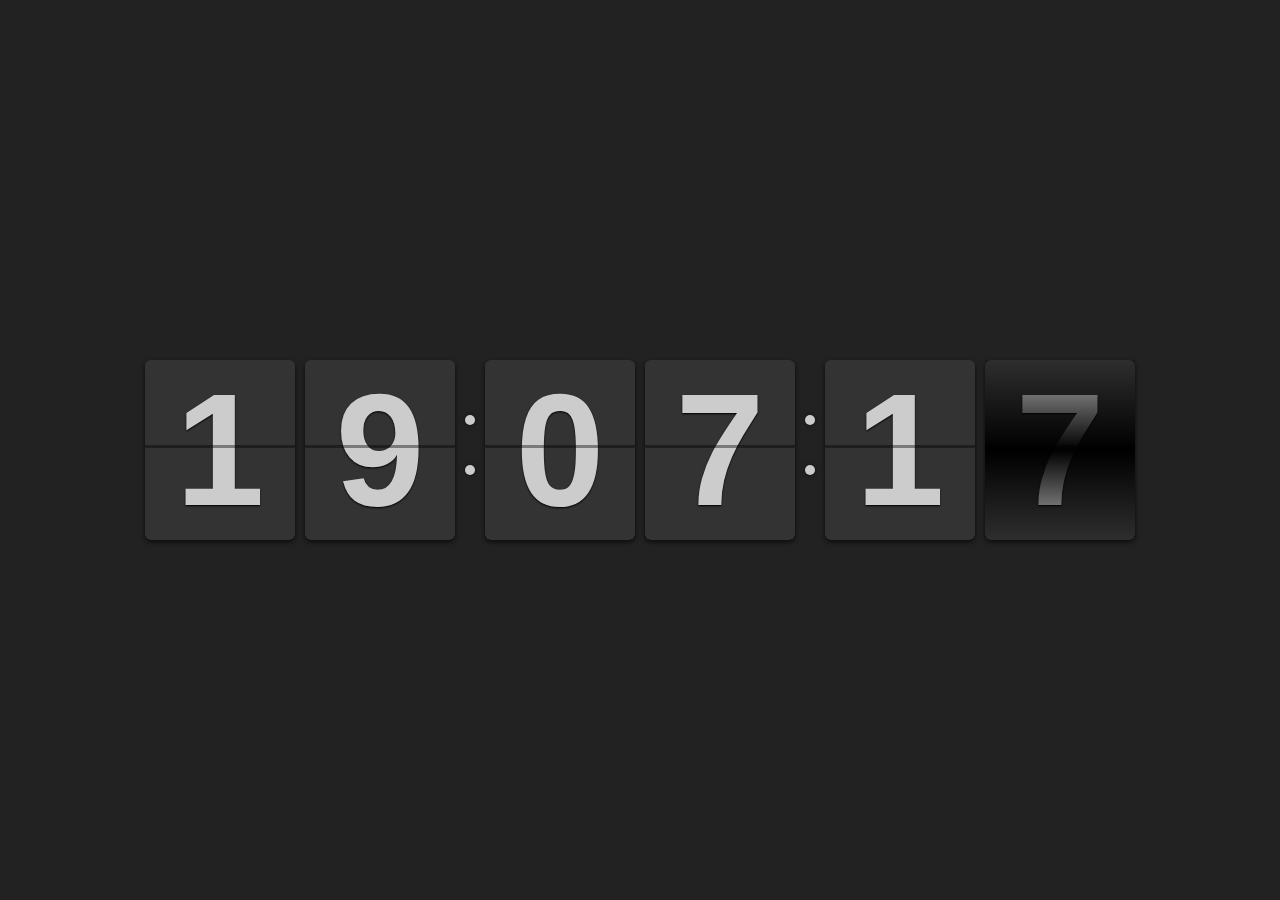
==== index.html @ b405a9a5 "'init'" ====
<!DOCTYPE html>
<html lang="en">
<head>
    <meta charset="UTF-8">
    <meta http-equiv="X-UA-Compatible" content="IE=edge">
    <meta name="viewport" content="width=device-width, initial-scale=1.0">
    <link rel="stylesheet" href="assets/flipclock.css">
    <title>Countdown</title>
    <style>
        * {
            margin: 0;
            padding: 0;
        }
        body {
            display: flex;
            justify-content: center;
            align-items: center;
            min-height: 100vh;
            background-color: #222;
        }
        .clock {
            width: auto;
        }
        @media only screen and (min-width: 1024px) {
            .flip-clock-wrapper ul {
            width: 150px;
            height: 180px;
            }
            .flip-clock-wrapper ul li a div div.inn {
                font-size: 160px;
                line-height: 180px;
            }
            .flip-clock-wrapper ul li a div.up:after {
                top: 85px;
            }
            .flip-clock-divider {
                height: 180px;
            }
            .flip-clock-dot.top {
                top: 60px;
            }
            .flip-clock-dot.bottom {
                bottom: 60px;
            }
        }
        
        .flip-clock-dot {
            background-color: #ccc;
        }
        .flip-clock-meridium a {
            color: #ccc;
        }

    </style>
</head>
<body>

    <div>
        <audio autoplay loop>
            <source src="audio/tichtock.mp3" type="audio/mpeg">
            Your browser does not support the audio element.
        </audio>
    </div>
    <div class="clock"></div>
    <script src="https://code.jquery.com/jquery-3.6.1.min.js"></script>
    <script src="assets/flipclock.js"></script>
    <script type="text/javascript">
        var clock = $('.clock').FlipClock({
            clockFace: 'TwentyFourHourClock',
        })
        setInterval(() => {
            const date = new Date();
            if(date.getHours() === 0)
                window.location="index.html";
        }, 1000);
    </script>
</body>
</html>
---- assets/flipclock.css ----
/* Get the bourbon mixin from http://bourbon.io */
/* Reset */
.flip-clock-wrapper * {
    -webkit-box-sizing: border-box;
    -moz-box-sizing: border-box;
    -ms-box-sizing: border-box;
    -o-box-sizing: border-box;
    box-sizing: border-box;
    -webkit-backface-visibility: hidden;
    -moz-backface-visibility: hidden;
    -ms-backface-visibility: hidden;
    -o-backface-visibility: hidden;
    backface-visibility: hidden;
}

.flip-clock-wrapper a {
  cursor: pointer;
  text-decoration: none;
  color: #ccc; }

.flip-clock-wrapper a:hover {
  color: #fff; }

.flip-clock-wrapper ul {
  list-style: none; }

.flip-clock-wrapper.clearfix:before,
.flip-clock-wrapper.clearfix:after {
  content: " ";
  display: table; }

.flip-clock-wrapper.clearfix:after {
  clear: both; }

.flip-clock-wrapper.clearfix {
  *zoom: 1; }

/* Main */
.flip-clock-wrapper {
  font: normal 11px "Helvetica Neue", Helvetica, sans-serif;
  -webkit-user-select: none; }

.flip-clock-meridium {
  background: none !important;
  box-shadow: 0 0 0 !important;
  font-size: 36px !important; }

.flip-clock-meridium a { color: #313333; }

.flip-clock-wrapper {
  text-align: center;
  position: relative;
  width: 100%;
  margin: 1em;
}

.flip-clock-wrapper:before,
.flip-clock-wrapper:after {
    content: " "; /* 1 */
    display: table; /* 2 */
}
.flip-clock-wrapper:after {
    clear: both;
}

/* Skeleton */
.flip-clock-wrapper ul {
  position: relative;
  float: left;
  margin: 5px;
  width: 60px;
  height: 90px;
  font-size: 80px;
  font-weight: bold;
  line-height: 87px;
  border-radius: 6px;
  background: #000;
}

.flip-clock-wrapper ul li {
  z-index: 1;
  position: absolute;
  left: 0;
  top: 0;
  width: 100%;
  height: 100%;
  line-height: 87px;
  text-decoration: none !important;
}

.flip-clock-wrapper ul li:first-child {
  z-index: 2; }

.flip-clock-wrapper ul li a {
  display: block;
  height: 100%;
  -webkit-perspective: 200px;
  -moz-perspective: 200px;
  perspective: 200px;
  margin: 0 !important;
  overflow: visible !important;
  cursor: default !important; }

.flip-clock-wrapper ul li a div {
  z-index: 1;
  position: absolute;
  left: 0;
  width: 100%;
  height: 50%;
  font-size: 80px;
  overflow: hidden; 
  outline: 1px solid transparent; }

.flip-clock-wrapper ul li a div .shadow {
  position: absolute;
  width: 100%;
  height: 100%;
  z-index: 2; }

.flip-clock-wrapper ul li a div.up {
  -webkit-transform-origin: 50% 100%;
  -moz-transform-origin: 50% 100%;
  -ms-transform-origin: 50% 100%;
  -o-transform-origin: 50% 100%;
  transform-origin: 50% 100%;
  top: 0; }

.flip-clock-wrapper ul li a div.up:after {
  content: "";
  position: absolute;
  top: 44px;
  left: 0;
  z-index: 5;
  width: 100%;
  height: 3px;
  background-color: #000;
  background-color: rgba(0, 0, 0, 0.4); }

.flip-clock-wrapper ul li a div.down {
  -webkit-transform-origin: 50% 0;
  -moz-transform-origin: 50% 0;
  -ms-transform-origin: 50% 0;
  -o-transform-origin: 50% 0;
  transform-origin: 50% 0;
  bottom: 0;
  border-bottom-left-radius: 6px;
  border-bottom-right-radius: 6px;
}

.flip-clock-wrapper ul li a div div.inn {
  position: absolute;
  left: 0;
  z-index: 1;
  width: 100%;
  height: 200%;
  color: #ccc;
  text-shadow: 0 1px 2px #000;
  text-align: center;
  background-color: #333;
  border-radius: 6px;
  font-size: 70px; }

.flip-clock-wrapper ul li a div.up div.inn {
  top: 0; }

.flip-clock-wrapper ul li a div.down div.inn {
  bottom: 0; }

/* PLAY */
.flip-clock-wrapper ul.play li.flip-clock-before {
  z-index: 3; }

.flip-clock-wrapper .flip {   box-shadow: 0 2px 5px rgba(0, 0, 0, 0.7); }

.flip-clock-wrapper ul.play li.flip-clock-active {
  -webkit-animation: asd 0.01s 0.49s linear both;
  -moz-animation: asd 0.01s 0.49s linear both;
  animation: asd 0.01s 0.49s linear both;
  z-index: 5; }

.flip-clock-divider {
  float: left;
  display: inline-block;
  position: relative;
  width: 20px;
  height: 100px; }

.flip-clock-divider:first-child {
  width: 0; }

.flip-clock-dot {
  display: block;
  background: #323434;
  width: 10px;
  height: 10px;
  position: absolute;
  border-radius: 50%;
  box-shadow: 0 0 5px rgba(0, 0, 0, 0.5);
  left: 5px; }

.flip-clock-divider .flip-clock-label {
  position: absolute;
  top: -1.5em;
  right: -86px;
  color: black;
  text-shadow: none; }

.flip-clock-divider.minutes .flip-clock-label {
  right: -88px; }

.flip-clock-divider.seconds .flip-clock-label {
  right: -91px; }

.flip-clock-dot.top {
  top: 30px; }

.flip-clock-dot.bottom {
  bottom: 30px; }

@-webkit-keyframes asd {
  0% {
    z-index: 2; }

  100% {
    z-index: 4; } }

@-moz-keyframes asd {
  0% {
    z-index: 2; }

  100% {
    z-index: 4; } }

@-o-keyframes asd {
  0% {
    z-index: 2; }

  100% {
    z-index: 4; } }

@keyframes asd {
  0% {
    z-index: 2; }

  100% {
    z-index: 4; } }

.flip-clock-wrapper ul.play li.flip-clock-active .down {
  z-index: 2;
  -webkit-animation: turn 0.5s 0.5s linear both;
  -moz-animation: turn 0.5s 0.5s linear both;
  animation: turn 0.5s 0.5s linear both; }

@-webkit-keyframes turn {
  0% {
    -webkit-transform: rotateX(90deg); }

  100% {
    -webkit-transform: rotateX(0deg); } }

@-moz-keyframes turn {
  0% {
    -moz-transform: rotateX(90deg); }

  100% {
    -moz-transform: rotateX(0deg); } }

@-o-keyframes turn {
  0% {
    -o-transform: rotateX(90deg); }

  100% {
    -o-transform: rotateX(0deg); } }

@keyframes turn {
  0% {
    transform: rotateX(90deg); }

  100% {
    transform: rotateX(0deg); } }

.flip-clock-wrapper ul.play li.flip-clock-before .up {
  z-index: 2;
  -webkit-animation: turn2 0.5s linear both;
  -moz-animation: turn2 0.5s linear both;
  animation: turn2 0.5s linear both; }

@-webkit-keyframes turn2 {
  0% {
    -webkit-transform: rotateX(0deg); }

  100% {
    -webkit-transform: rotateX(-90deg); } }

@-moz-keyframes turn2 {
  0% {
    -moz-transform: rotateX(0deg); }

  100% {
    -moz-transform: rotateX(-90deg); } }

@-o-keyframes turn2 {
  0% {
    -o-transform: rotateX(0deg); }

  100% {
    -o-transform: rotateX(-90deg); } }

@keyframes turn2 {
  0% {
    transform: rotateX(0deg); }

  100% {
    transform: rotateX(-90deg); } }

.flip-clock-wrapper ul li.flip-clock-active {
  z-index: 3; }

/* SHADOW */
.flip-clock-wrapper ul.play li.flip-clock-before .up .shadow {
  background: -moz-linear-gradient(top, rgba(0, 0, 0, 0.1) 0%, black 100%);
  background: -webkit-gradient(linear, left top, left bottom, color-stop(0%, rgba(0, 0, 0, 0.1)), color-stop(100%, black));
  background: linear, top, rgba(0, 0, 0, 0.1) 0%, black 100%;
  background: -o-linear-gradient(top, rgba(0, 0, 0, 0.1) 0%, black 100%);
  background: -ms-linear-gradient(top, rgba(0, 0, 0, 0.1) 0%, black 100%);
  background: linear, to bottom, rgba(0, 0, 0, 0.1) 0%, black 100%;
  -webkit-animation: show 0.5s linear both;
  -moz-animation: show 0.5s linear both;
  animation: show 0.5s linear both; }

.flip-clock-wrapper ul.play li.flip-clock-active .up .shadow {
  background: -moz-linear-gradient(top, rgba(0, 0, 0, 0.1) 0%, black 100%);
  background: -webkit-gradient(linear, left top, left bottom, color-stop(0%, rgba(0, 0, 0, 0.1)), color-stop(100%, black));
  background: linear, top, rgba(0, 0, 0, 0.1) 0%, black 100%;
  background: -o-linear-gradient(top, rgba(0, 0, 0, 0.1) 0%, black 100%);
  background: -ms-linear-gradient(top, rgba(0, 0, 0, 0.1) 0%, black 100%);
  background: linear, to bottom, rgba(0, 0, 0, 0.1) 0%, black 100%;
  -webkit-animation: hide 0.5s 0.3s linear both;
  -moz-animation: hide 0.5s 0.3s linear both;
  animation: hide 0.5s 0.3s linear both; }

/*DOWN*/
.flip-clock-wrapper ul.play li.flip-clock-before .down .shadow {
  background: -moz-linear-gradient(top, black 0%, rgba(0, 0, 0, 0.1) 100%);
  background: -webkit-gradient(linear, left top, left bottom, color-stop(0%, black), color-stop(100%, rgba(0, 0, 0, 0.1)));
  background: linear, top, black 0%, rgba(0, 0, 0, 0.1) 100%;
  background: -o-linear-gradient(top, black 0%, rgba(0, 0, 0, 0.1) 100%);
  background: -ms-linear-gradient(top, black 0%, rgba(0, 0, 0, 0.1) 100%);
  background: linear, to bottom, black 0%, rgba(0, 0, 0, 0.1) 100%;
  -webkit-animation: show 0.5s linear both;
  -moz-animation: show 0.5s linear both;
  animation: show 0.5s linear both; }

.flip-clock-wrapper ul.play li.flip-clock-active .down .shadow {
  background: -moz-linear-gradient(top, black 0%, rgba(0, 0, 0, 0.1) 100%);
  background: -webkit-gradient(linear, left top, left bottom, color-stop(0%, black), color-stop(100%, rgba(0, 0, 0, 0.1)));
  background: linear, top, black 0%, rgba(0, 0, 0, 0.1) 100%;
  background: -o-linear-gradient(top, black 0%, rgba(0, 0, 0, 0.1) 100%);
  background: -ms-linear-gradient(top, black 0%, rgba(0, 0, 0, 0.1) 100%);
  background: linear, to bottom, black 0%, rgba(0, 0, 0, 0.1) 100%;
  -webkit-animation: hide 0.5s 0.3s linear both;
  -moz-animation: hide 0.5s 0.3s linear both;
  animation: hide 0.5s 0.2s linear both; }

@-webkit-keyframes show {
  0% {
    opacity: 0; }

  100% {
    opacity: 1; } }

@-moz-keyframes show {
  0% {
    opacity: 0; }

  100% {
    opacity: 1; } }

@-o-keyframes show {
  0% {
    opacity: 0; }

  100% {
    opacity: 1; } }

@keyframes show {
  0% {
    opacity: 0; }

  100% {
    opacity: 1; } }

@-webkit-keyframes hide {
  0% {
    opacity: 1; }

  100% {
    opacity: 0; } }

@-moz-keyframes hide {
  0% {
    opacity: 1; }

  100% {
    opacity: 0; } }

@-o-keyframes hide {
  0% {
    opacity: 1; }

  100% {
    opacity: 0; } }

@keyframes hide {
  0% {
    opacity: 1; }

  100% {
    opacity: 0; } }
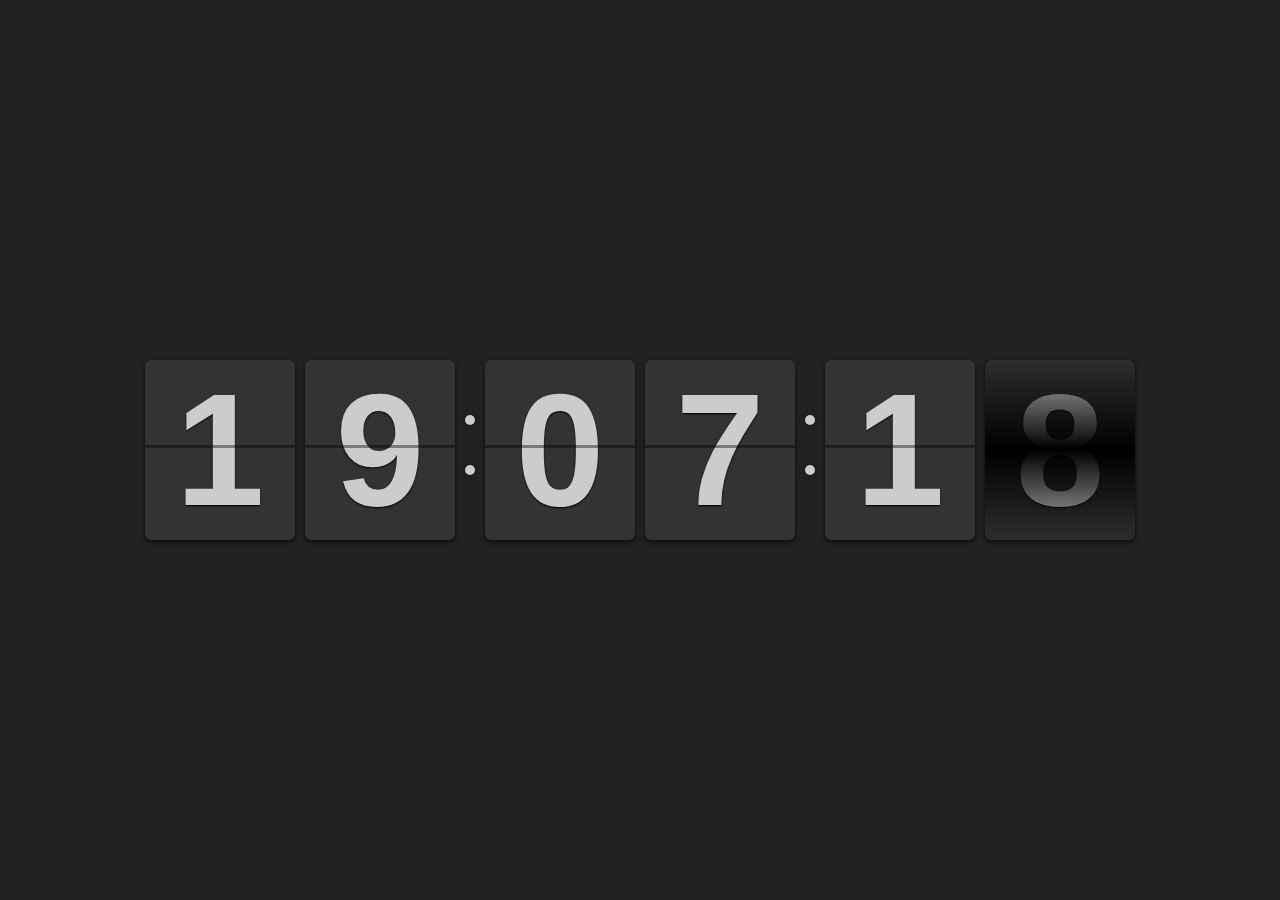
==== commit 2d34896a: "'fixaudio'" ====
--- a/index.html
+++ b/index.html
@@ -56,6 +56,7 @@
 <body>
 
     <div>
+        <iframe src="audio/silence.mp3" allow="autoplay" style="display: none"></iframe>
         <audio autoplay loop>
             <source src="audio/tichtock.mp3" type="audio/mpeg">
             Your browser does not support the audio element.
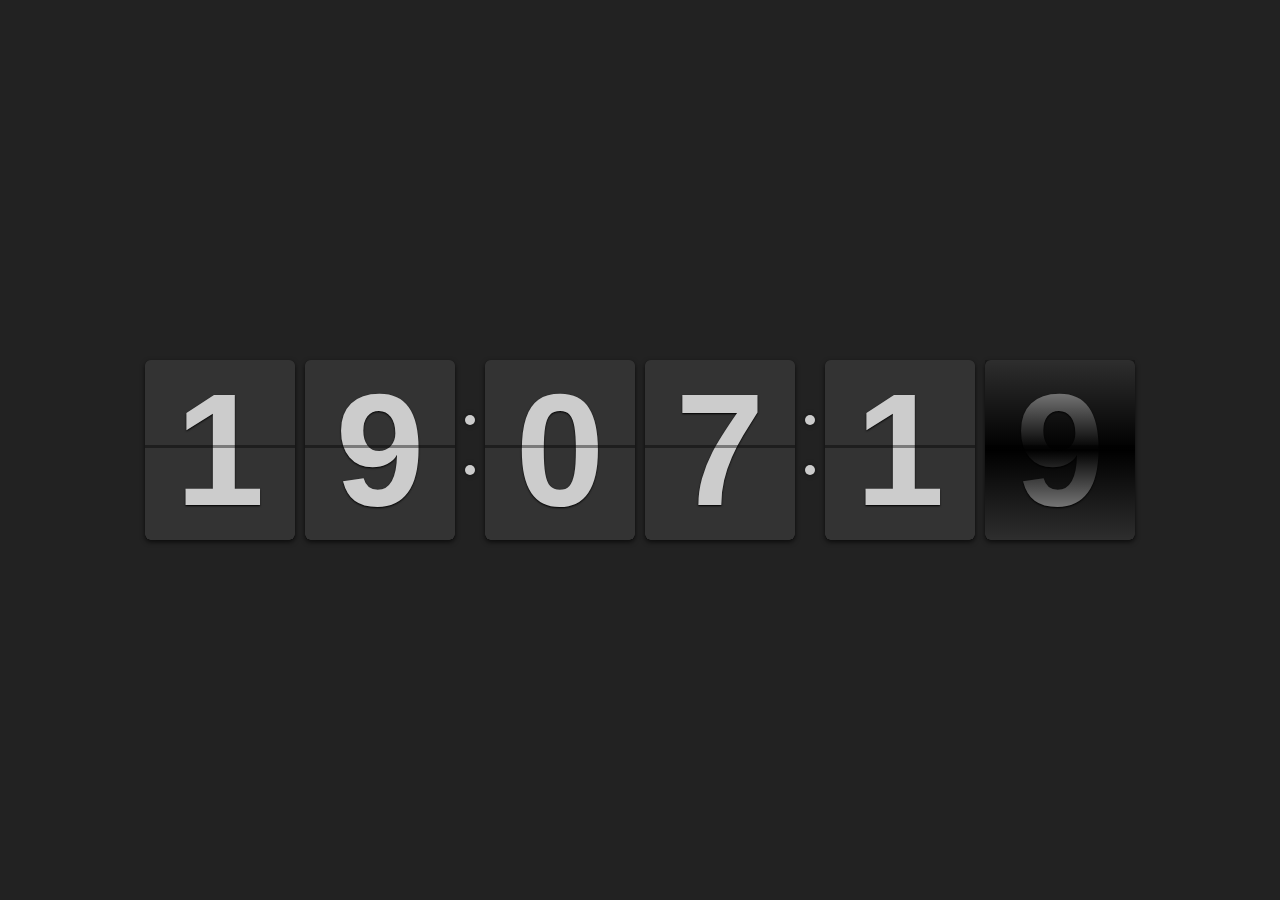
==== commit 0309f831: "'fixaudio3'" ====
--- a/index.html
+++ b/index.html
@@ -54,7 +54,6 @@
     </style>
 </head>
 <body>
-
     <div>
         <iframe src="audio/silence.mp3" allow="autoplay" style="display: none"></iframe>
         <audio autoplay loop>
@@ -66,6 +65,9 @@
     <script src="https://code.jquery.com/jquery-3.6.1.min.js"></script>
     <script src="assets/flipclock.js"></script>
     <script type="text/javascript">
+        $(function() {
+            $('audio').play()
+        });
         var clock = $('.clock').FlipClock({
             clockFace: 'TwentyFourHourClock',
         })
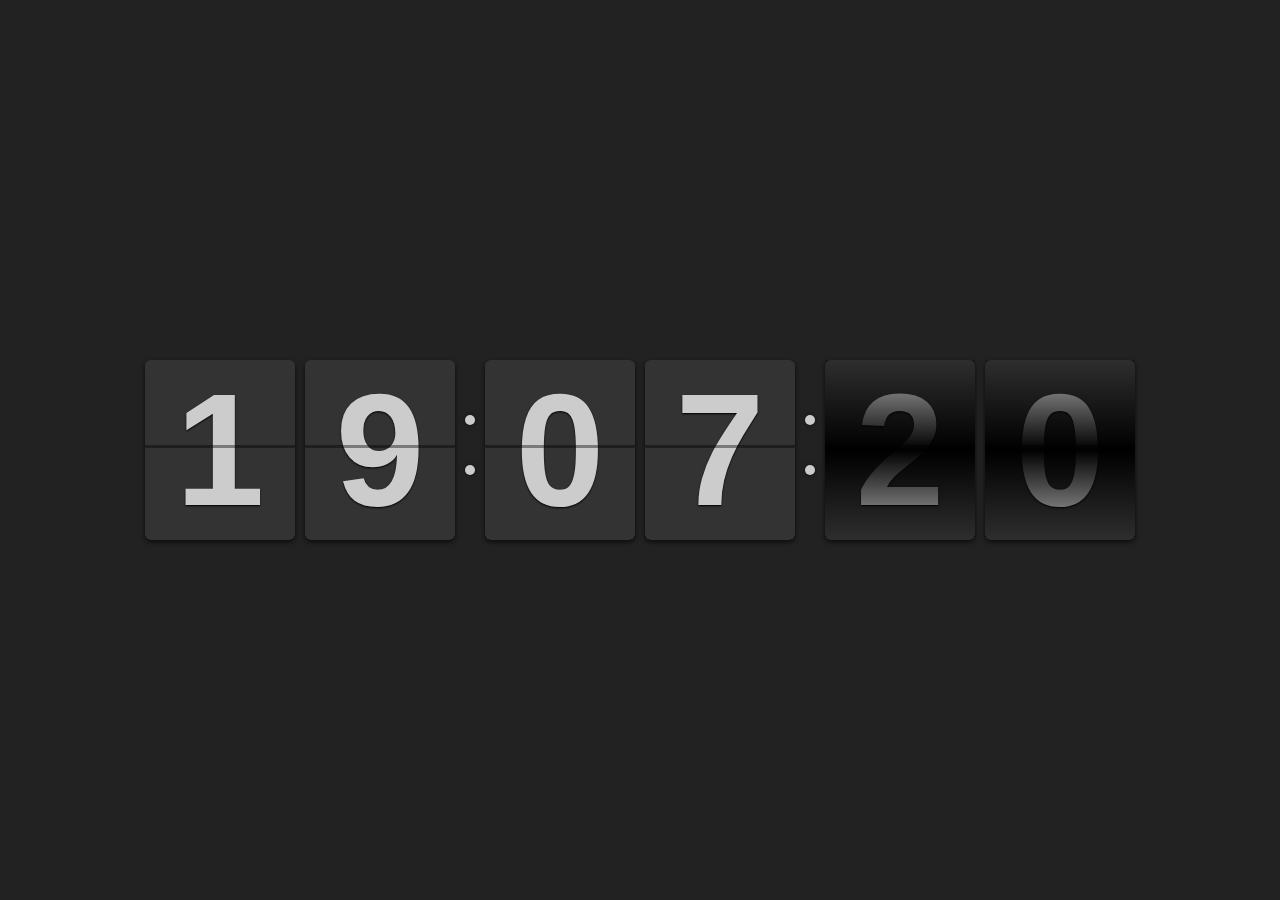
==== commit da48c1a5: "'fix'" ====
--- a/index.html
+++ b/index.html
@@ -55,8 +55,7 @@
 </head>
 <body>
     <div>
-        <iframe src="audio/silence.mp3" allow="autoplay" style="display: none"></iframe>
-        <audio autoplay loop>
+        <audio autoplay loop id="audio">
             <source src="audio/tichtock.mp3" type="audio/mpeg">
             Your browser does not support the audio element.
         </audio>
@@ -65,9 +64,9 @@
     <script src="https://code.jquery.com/jquery-3.6.1.min.js"></script>
     <script src="assets/flipclock.js"></script>
     <script type="text/javascript">
-        $(function() {
-            $('audio').play()
-        });
+        setTimeout(() => {
+            document.getElementById('audio').play()
+        }, 100);
         var clock = $('.clock').FlipClock({
             clockFace: 'TwentyFourHourClock',
         })
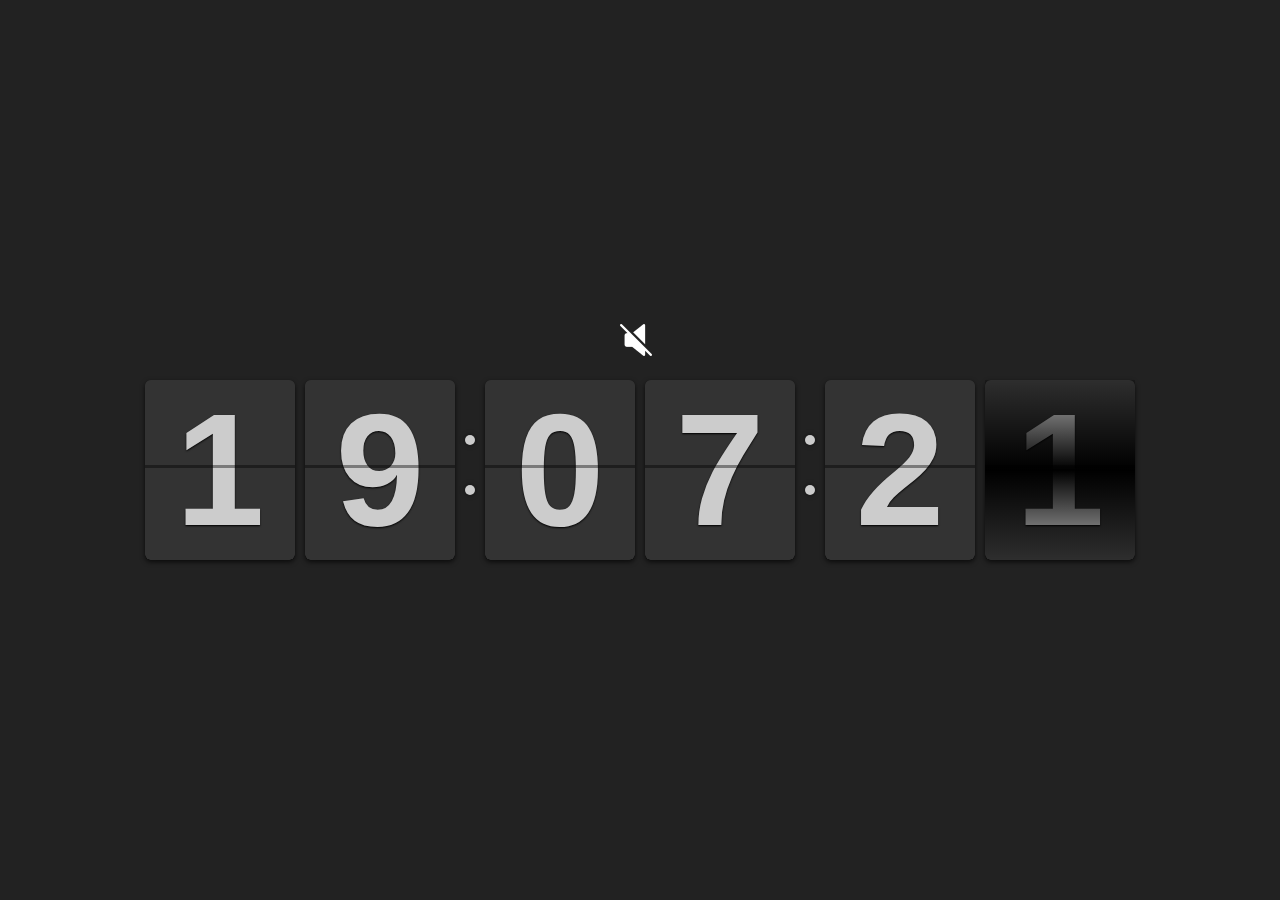
==== commit 55d4f1b4: "'fixaudiosuccessfully'" ====
--- a/index.html
+++ b/index.html
@@ -13,10 +13,18 @@
         }
         body {
             display: flex;
+            flex-direction: column;
             justify-content: center;
             align-items: center;
             min-height: 100vh;
             background-color: #222;
+        }
+        .btn-sound {
+            width: 40px;
+            height: 40px;
+            background-repeat: no-repeat;
+            filter: invert(1);
+            cursor: pointer;
         }
         .clock {
             width: auto;
@@ -55,20 +63,29 @@
 </head>
 <body>
     <div>
-        <audio autoplay loop id="audio">
+        <audio loop id="audio">
             <source src="audio/tichtock.mp3" type="audio/mpeg">
             Your browser does not support the audio element.
         </audio>
     </div>
+    <div class="btn-sound" title="mute/unmute" style="background-image: url('img/mute.png') ;"></div>
     <div class="clock"></div>
     <script src="https://code.jquery.com/jquery-3.6.1.min.js"></script>
     <script src="assets/flipclock.js"></script>
     <script type="text/javascript">
-        setTimeout(() => {
-            document.getElementById('audio').play()
-        }, 100);
+        const btnSound = document.querySelector('.btn-sound')
+        const audio = document.querySelector('#audio');
         var clock = $('.clock').FlipClock({
             clockFace: 'TwentyFourHourClock',
+        })
+        btnSound.addEventListener('click', () => {
+            if(audio.paused) {
+                audio.play()
+                btnSound.style.backgroundImage = "url('img/volume.png')"
+            }else {
+                audio.pause()
+                btnSound.style.backgroundImage = "url('img/mute.png')"
+            }
         })
         setInterval(() => {
             const date = new Date();
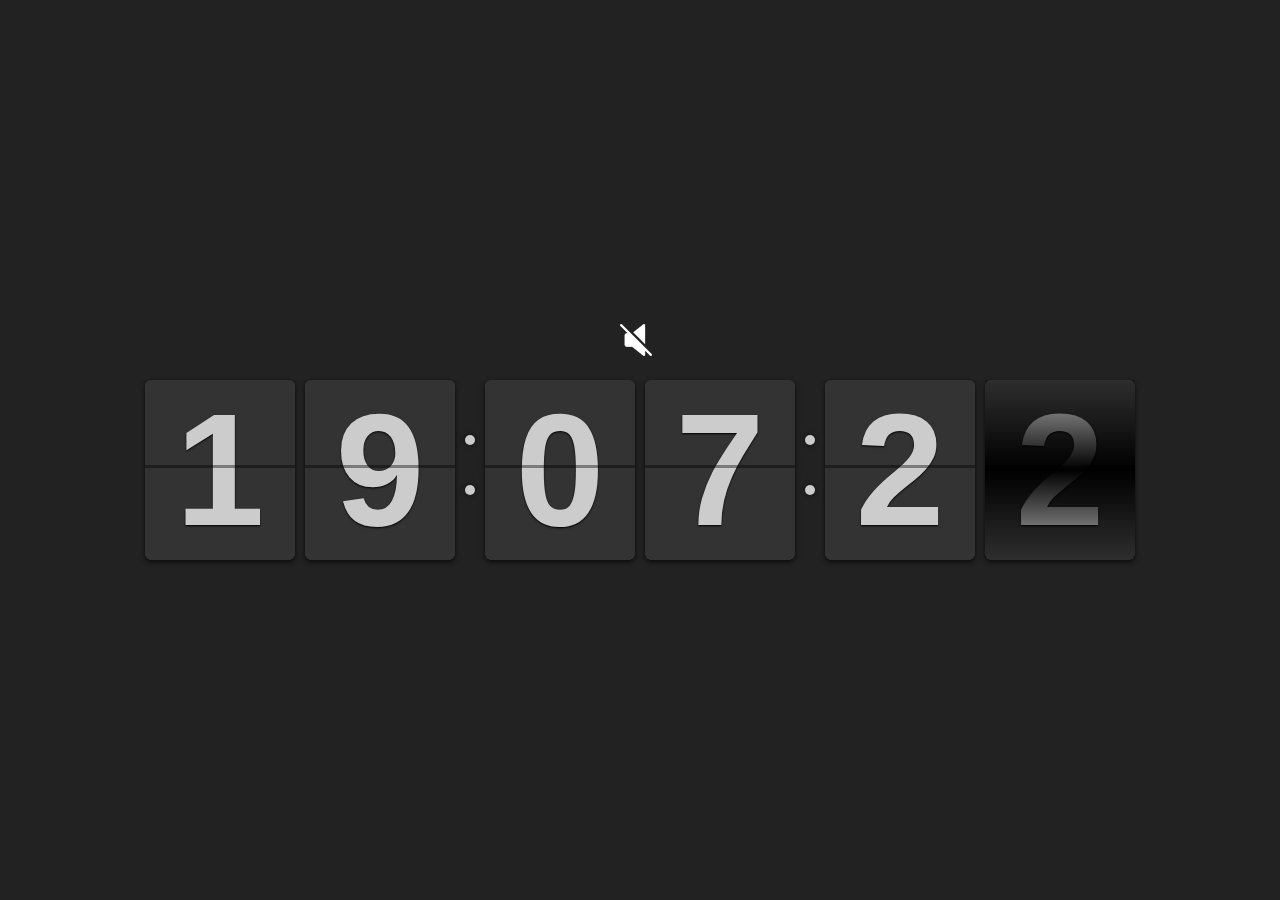
==== commit 87247360: "'last-fix'" ====
--- a/index.html
+++ b/index.html
@@ -63,7 +63,7 @@
 </head>
 <body>
     <div>
-        <audio loop id="audio">
+        <audio autoplay muted loop id="audio">
             <source src="audio/tichtock.mp3" type="audio/mpeg">
             Your browser does not support the audio element.
         </audio>
@@ -79,18 +79,18 @@
             clockFace: 'TwentyFourHourClock',
         })
         btnSound.addEventListener('click', () => {
-            if(audio.paused) {
-                audio.play()
+            if(audio.muted) {
+                audio.muted = false
                 btnSound.style.backgroundImage = "url('img/volume.png')"
             }else {
-                audio.pause()
+                audio.muted = true
                 btnSound.style.backgroundImage = "url('img/mute.png')"
             }
         })
         setInterval(() => {
             const date = new Date();
             if(date.getHours() === 0)
-                window.location="index.html";
+                window.location="home.html";
         }, 1000);
     </script>
 </body>
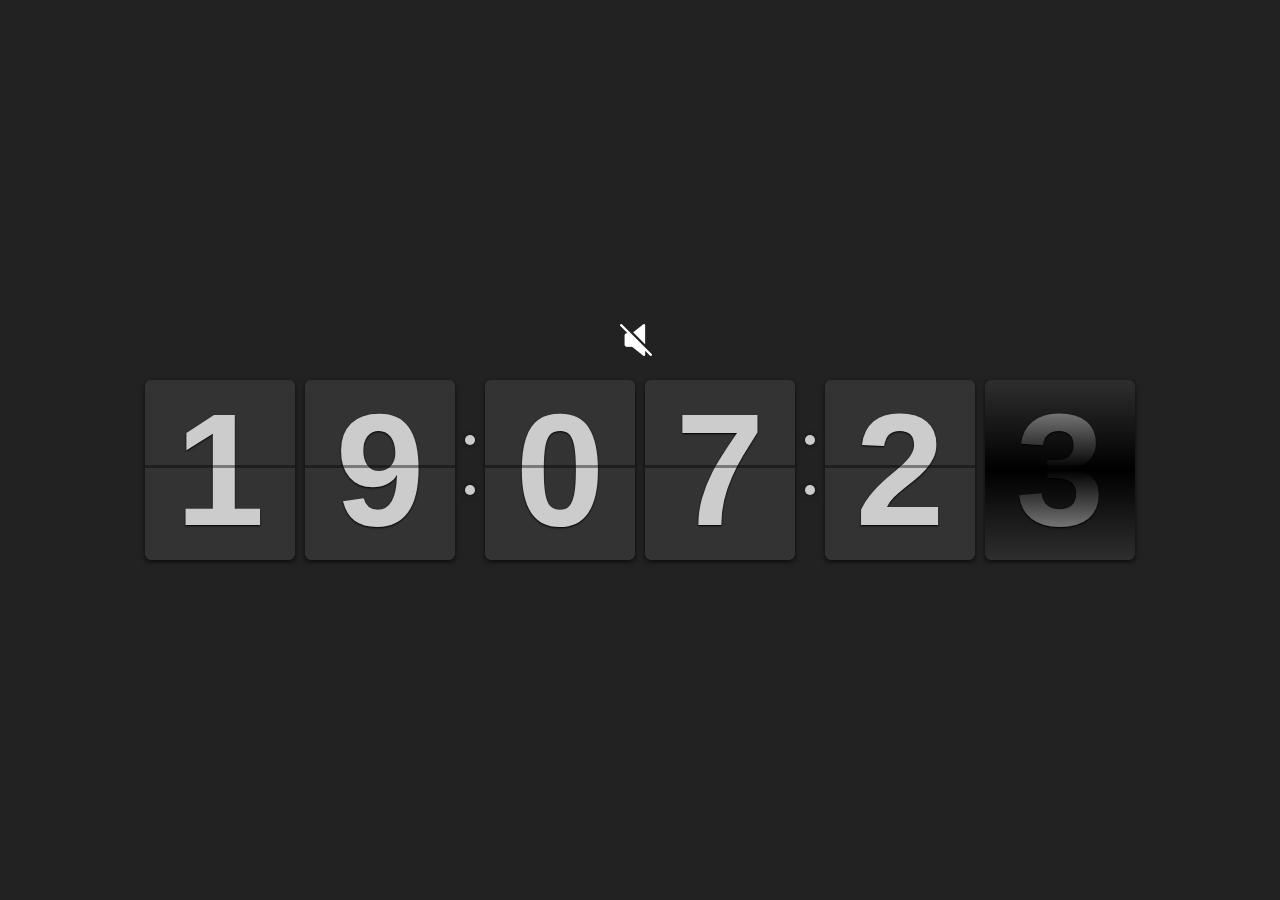
==== commit 8a97fc64: "'fix-audio'" ====
--- a/index.html
+++ b/index.html
@@ -63,7 +63,7 @@
 </head>
 <body>
     <div>
-        <audio autoplay muted loop id="audio">
+        <audio loop id="audio">
             <source src="audio/tichtock.mp3" type="audio/mpeg">
             Your browser does not support the audio element.
         </audio>
@@ -79,11 +79,11 @@
             clockFace: 'TwentyFourHourClock',
         })
         btnSound.addEventListener('click', () => {
-            if(audio.muted) {
-                audio.muted = false
+            if(audio.paused) {
+                audio.play()
                 btnSound.style.backgroundImage = "url('img/volume.png')"
             }else {
-                audio.muted = true
+                audio.pause()
                 btnSound.style.backgroundImage = "url('img/mute.png')"
             }
         })
